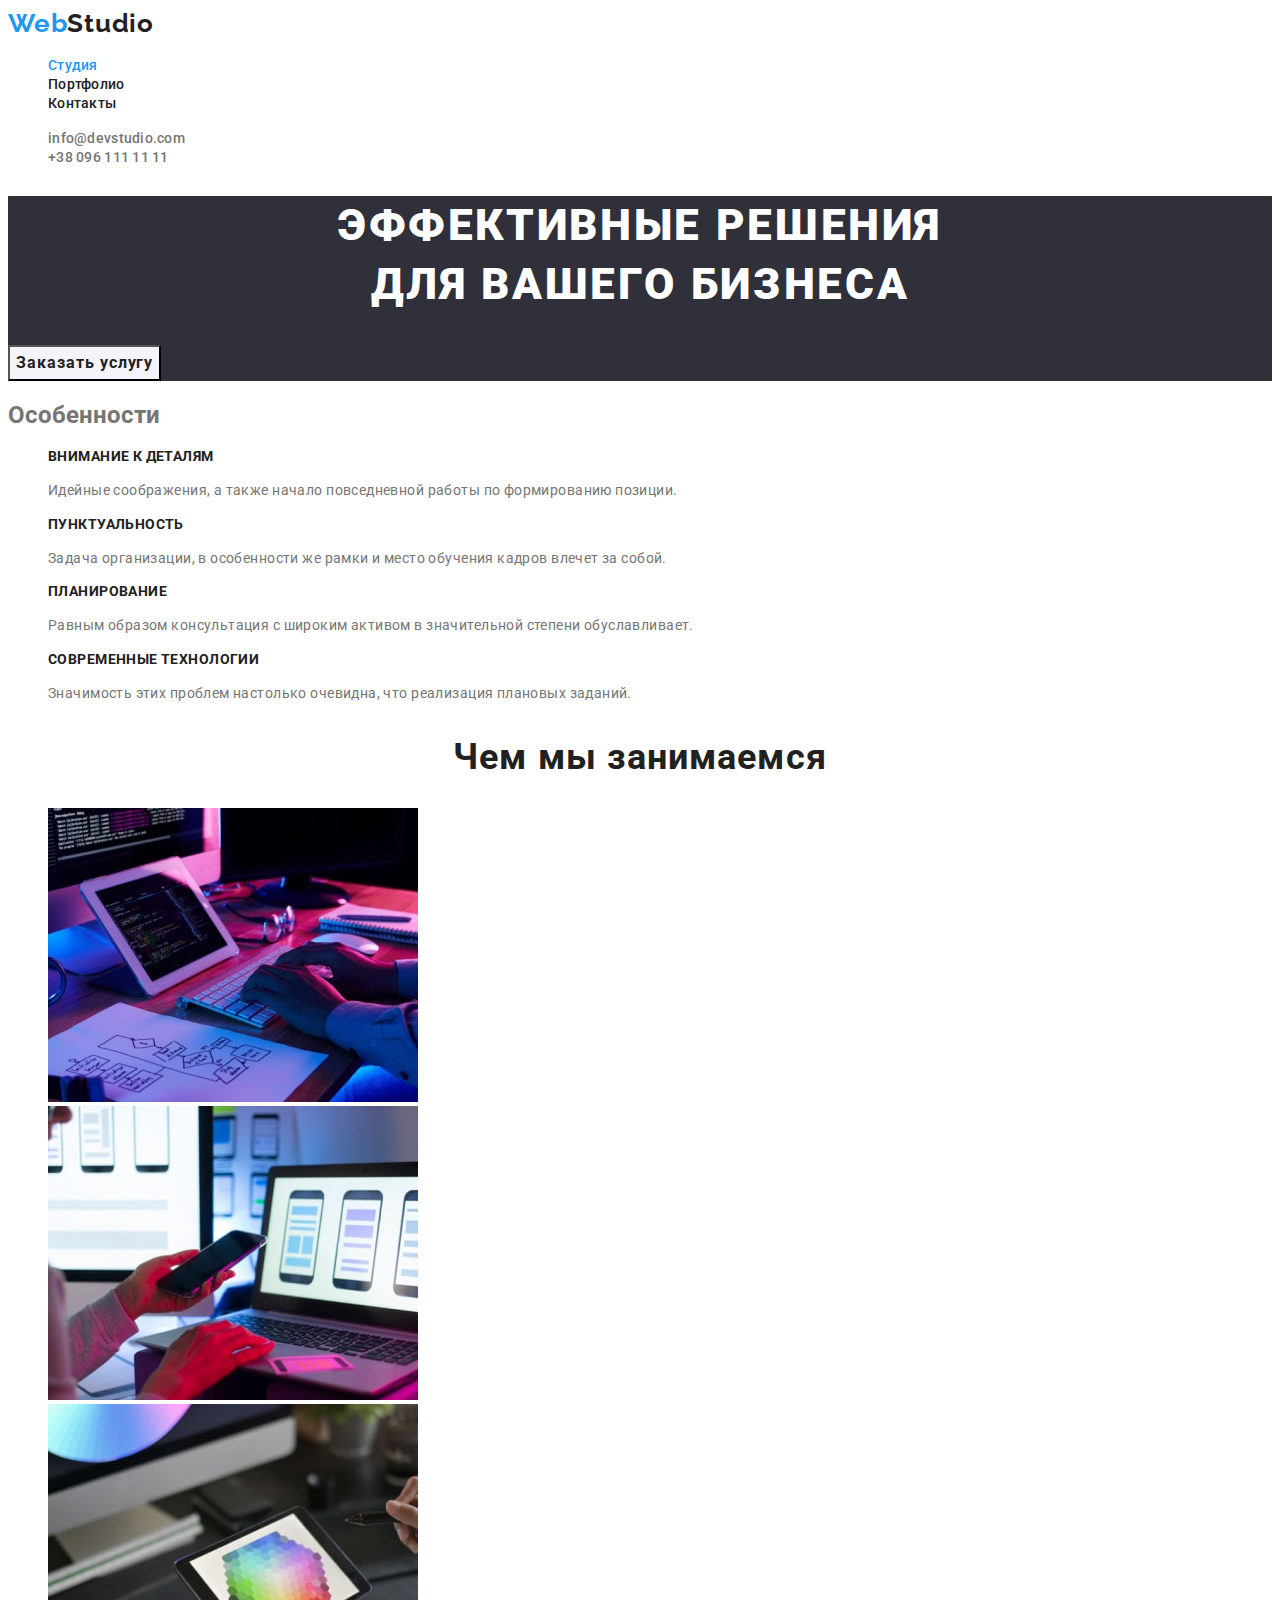
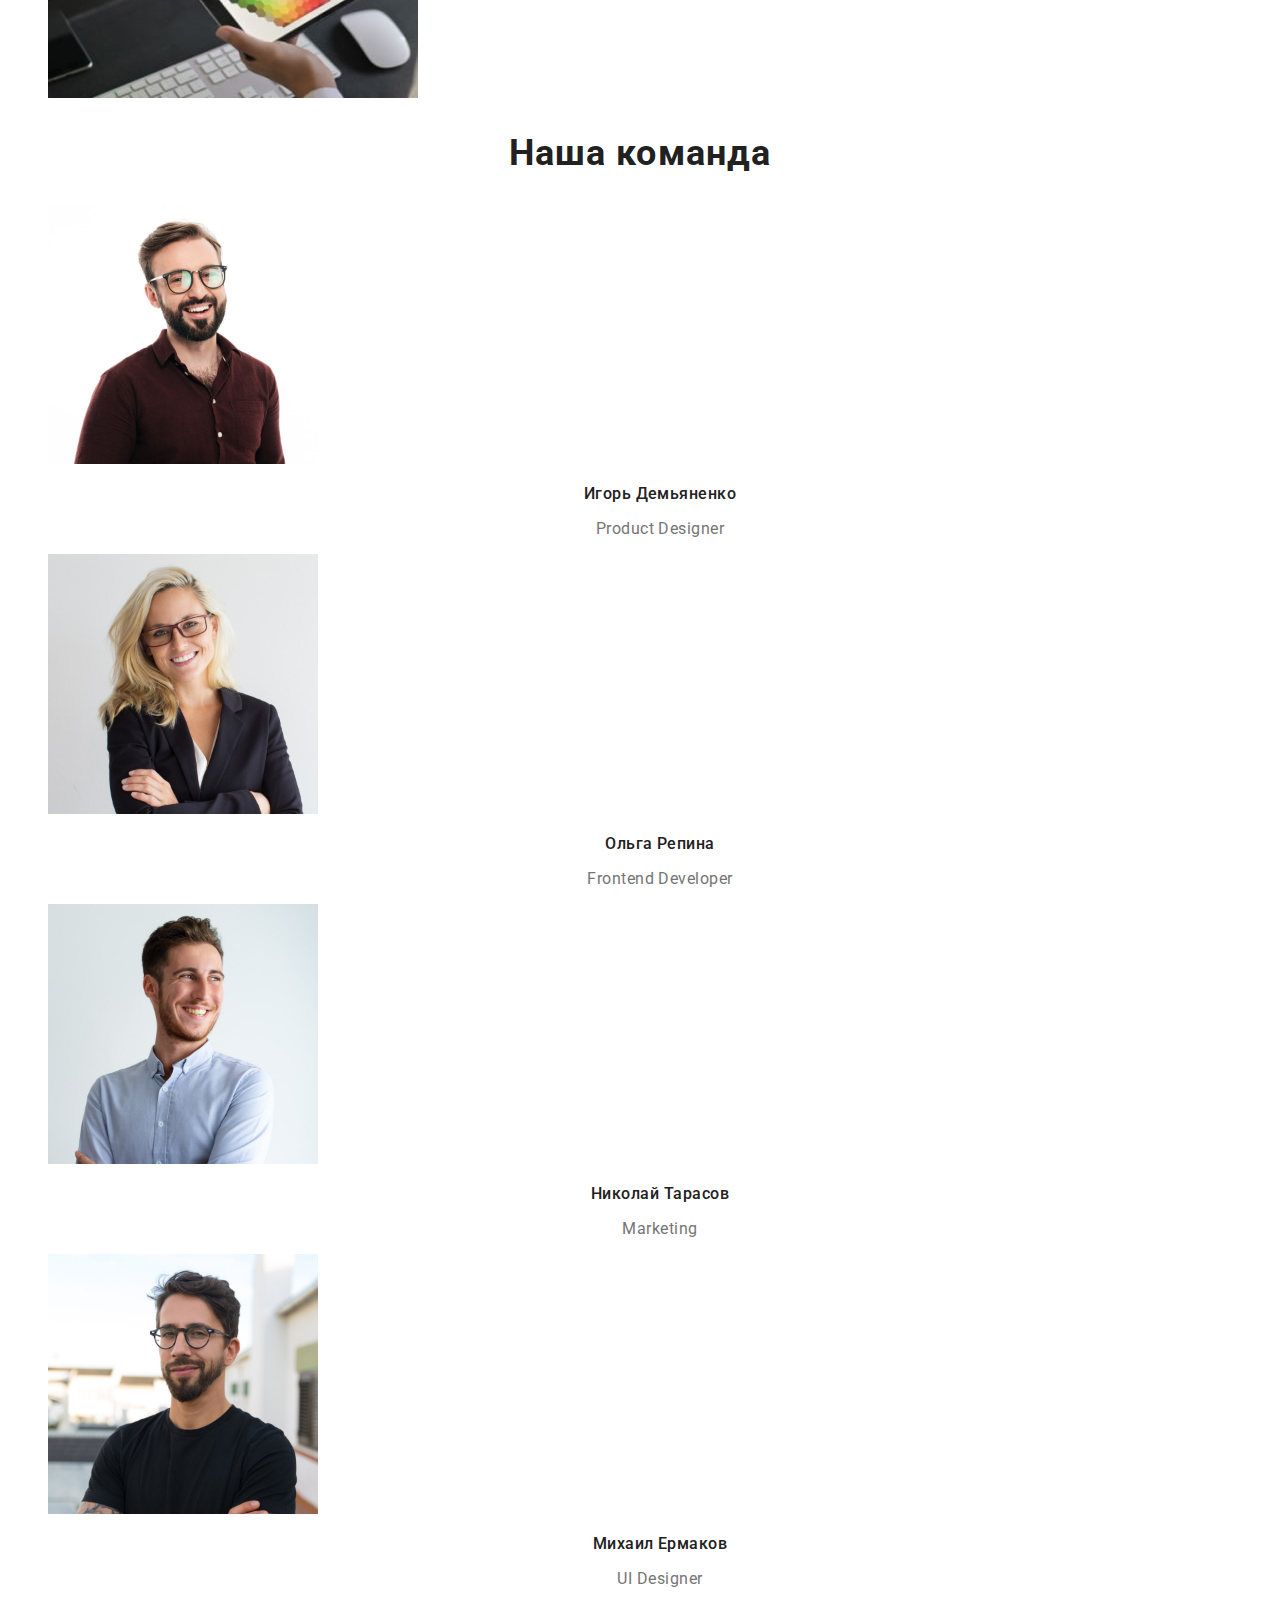
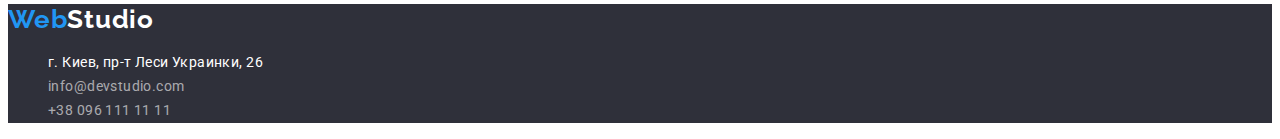
==== index.html @ b103532d "Добавил файлы с ДЗ2" ====
<!DOCTYPE html>
<html lang="ru">
<head>
  <meta charset="UTF-8">
  <meta http-equiv="X-UA-Compatible" content="IE=edge">
  <meta name="viewport" content="width=device-width, initial-scale=1.0">
  <title>Web Studio</title>
  <link rel="preconnect" href="https://fonts.googleapis.com">
  <link rel="preconnect" href="https://fonts.gstatic.com" crossorigin>
  <link href="https://fonts.googleapis.com/css2?family=Raleway:wght@700&family=Roboto:wght@400;500;700;900&display=swap" 
  rel="stylesheet">
  <link rel="stylesheet" href="./css/styles.css">
</head>
<body>
  <!-- Шапка профиля -->
  <header class="header"> 
    <nav class="header-nav">
       <a class="logo" href="/" lang="en"> <span class="logo-first">Web</span>Studio</a>
       <ul class="header-list list">
         <li class="header-item"><a href="./index.html" class="header-link curent">Студия</a></li>
         <li class="header-item"><a href="./portfolio.html" class="header-link">Портфолио</a></li>
         <li class="header-item"><a href="" class="header-link">Контакты</a></li>
       </ul>
     </nav>
     <ul class="header-contacts list">
         <li class="header-tel"><a href="mailto:info@devstudio.com" class="contact-link">info@devstudio.com</a></li>
         <li class="header-mail"><a href="tel:+380961111111" class="contact-link">+38 096 111 11 11</a></li>
     </ul>
   </header>
  <main>
    <!-- Герой -->
    <section class="hero">
      <h1 class="hero-title">Эффективные решения <br> для вашего бизнеса </h1>
      <button type="button" class="hero-btn">Заказать услугу</button>
    </section>
  <!-- Особенности -->
  <section class="hang">
    <h2 class="hang-title">Особенности</h2>
    <ul class="hang-list list">
      <li class="hang-item">
        <h3 class="hang-subtitle">Внимание к деталям</h3>
        <p class="hang-text">Идейные соображения, а также начало повседневной работы по формированию позиции.
        </p>
      </li>
      <li class="hang-item">
        <h3 class="hang-subtitle">Пунктуальность</h3>
        <p class="hang-text">
          Задача организации, в особенности же рамки и место обучения кадров влечет за собой.
        </p>
      </li>
      <li class="hang-item">
        <h3 class="hang-subtitle">Планирование</h3>
        <p class="hang-text">Равным образом консультация с широким активом в значительной степени обуславливает.

        </p>
      </li>
      <li class="hang-item">
        <h3 class="hang-subtitle">Современные технологии</h3>
        <p class="hang-text">Значимость этих проблем настолько очевидна, что реализация плановых заданий.
        </p>
      </li>
    </ul>

  </section>
  <!-- Чем мы занимаемся -->
  <section class="about">
    <h2 class="about-title">Чем мы занимаемся</h2>
    <ul class="about-list list">
      <li class="about-item"><img src="./imges/img01.jpg" alt="Создание сайтов" width="370" height="294" ></li>
      <li class="about-item"><img src="./imges/img02.jpg" alt="Адаптация под мобильные устройства" width="370" height="294"></li>
      <li class="about-item"><img src="./imges/img03.jpg" alt="Выбор цветовой гаммы" width="370" height="294"></li>
    </ul>
  </section>
  <!-- Наша команда -->
  <section class="team">
    <h2 class="team-title">Наша команда</h2>
    <ul class="team-list list">
      <li class="team-item">
        <img src="./imges/img04.jpg" alt="фото Игорь Демьяненко" width="270" height="260">
        <h3 class="team-after-title">Игорь Демьяненко</h3>
        <p lang="en" class="team-text">Product Designer</p>
      </li>
      <li class="team-item">
        <img src="./imges/img05.jpg" alt="фото Ольга Репина" width="270" height="260">
        <h3 class="team-after-title">Ольга Репина</h3>
        <p lang="en" class="team-text">Frontend Developer</p>
      </li>
      <li class="team-item">
        <img src="./imges/img06.jpg" alt="фото Николай Тарасов" width="270" height="260">
        <h3 class="team-after-title">Николай Тарасов</h3>
        <p lang="en" class="team-text">Marketing</p>
      </li>
       <li class="team-item">
        <img src="./imges/img07.jpg" alt="фото Михаил Ермаков" width="270" height="260">
        <h3 class="team-after-title">Михаил Ермаков</h3>
        <p lang="en" class="team-text">UI Designer</p>
      </li>
    </ul>
  </section>
  </main>
  <!-- Подвал -->
  <footer class="footer">
    <a class="logo-footer" href="/" lang="en"><span class="logo-first">Web</span>Studio</a>
    <address class="footer-adress">
        <ul class="footer-list list">
            <li class="footer-item"><a href="https://goo.gl/maps/b5EeNN71cbGi42LY8" target="_blank" rel ="noopener noreferrer" class="footer-link-map">г. Киев, пр-т Леси Украинки, 26</a></li>
            <li class="footer-item"><a href="mailto:info@devstudio.com" class="footer-link">info@devstudio.com</a></li>
            <li class="footer-item"><a href="tel:+380961111111" class="footer-link">+38 096 111 11 11</a></li>
        </ul>
    </address>
  </footer>
</body>
</html>
---- css/styles.css ----
/* Color */
:root {
    --primare-text-color: #757575;
    --title-text-color: #212121;
    --accent-color: #2196F3;
    --primary-white-color: #FFFFFF;
    --background-second: #2F303A;
    }
    
body{
    font-family: Roboto, sans-serif;
    background-color: white;
    color: var(--primare-text-color);
}
/* без точек */
.list {
    list-style: none;
}
/* без подчеркиваний */
a {
    text-decoration: none;
}

/* Интерактивные елементы лого */
.logo,
.logo-footer {
    color: var(--title-text-color);
    font-family: 'Raleway';
    font-weight: 700;
    font-size: 26px;
    line-height: 1.2;
    letter-spacing: 0.03em;
}

.logo-footer {
    color: var(--primary-white-color);
}

.logo-first {
    color: var(--accent-color);
}

/* Интерактивные елементы ссылки */

.header-link:hover,
.header-link:focus,
.contact-link:hover,
.contact-link:focus {
    color: var(--accent-color);
}

.header-link {
    color: var(--title-text-color);
}

.contact-link {
    color: var(--primare-text-color);
}

.header-link,
.contact-link {
    font-weight: 500;
    font-size: 14px;
    line-height: 1.14;
    letter-spacing: 0.02em;
}

.header-list .header-link.curent {
    color: var(--accent-color); 
}


/* Интерактивные елементы кнопки*/
.hero-btn,
.portfolio-btn {
    color: var(--title-text-color);
    background-color: #F5F4FA;
    cursor: pointer;
}
 
.hero-btn:hover,
.hero-btn:focus,
.portfolio-btn:hover,
.portfolio-btn:focus {
    color: var(--primary-white-color);
    background-color: #2196F3;
}

.hero-btn {
    font-weight: 700;
    font-size: 16px;
    line-height: 1.88;
    display: flex;
    text-align: center;
    letter-spacing: 0.06em;
    font-family: inherit;
}

.portfolio-btn {
    font-weight: 500;
    font-size: 16px;
    line-height: 1.62;
    text-align: center;
    letter-spacing: 0.03em;
    font-family: inherit; 
}

/* интерактивные элементы футер */
.footer-link-map {
    color: var(--primary-white-color);
}
.footer-link {
    color: rgba(255, 255, 255, 0.6);
}

.footer-link-map:hover,
.footer-link-map:focus,
.footer-link:hover,
.footer-link:focus {
    color: var(--accent-color);
}
.footer-link-map,
.footer-link {
font-size: 14px;
line-height: 1.71;
letter-spacing: 0.03em;
}

/* Герой */
.hero-title {
    color: var(--primary-white-color);
    font-weight: 900;
    font-size: 44px;
    line-height: 1.36;
    text-align: center;
    letter-spacing: 0.06em;
    text-transform: uppercase;
}

.hero {
    background-color: #2F303A;
}

/* Особенности */
.hang-subtitle {
    color: var(--title-text-color);
    font-weight: 700;
    font-size: 14px;
    line-height: 1.14;
    letter-spacing: 0.03em;
    text-transform: uppercase;
}

.hang-text {
    font-size: 14px;
    line-height: 1.71;
    letter-spacing: 0.03em;
}

/* Чем мы занимаемся - Наша команда*/
.about-title,
.team-title {
    color: var(--title-text-color);
    font-weight: 700;
    font-size: 36px;
    line-height: 1.17;
    text-align: center;
    letter-spacing: 0.03em;
}

.team-after-title {
    color: var(--title-text-color);
    font-weight: 500;
    font-size: 16px;
    line-height: 1.19;
    text-align: center;
    letter-spacing: 0.03em;
}

.team-text {
    font-size: 16px;
    line-height: 1.19;
    text-align: center;
    letter-spacing: 0.03em;
}

/* Footer */
.footer {
    background-color: var(--background-second);
}
.footer-adress {
    font-style: normal;
}

/* Портфолио */
/* Наши проекты */
.projects-title {
    color: var(--title-text-color);
    font-weight: 700;
    font-size: 18px;
    line-height: 2;
    letter-spacing: 0.06em;
}

.projects-text {
    color: var(--primare-text-color);
    font-size: 16px;
    line-height: 1.88;
    letter-spacing: 0.03em;
}
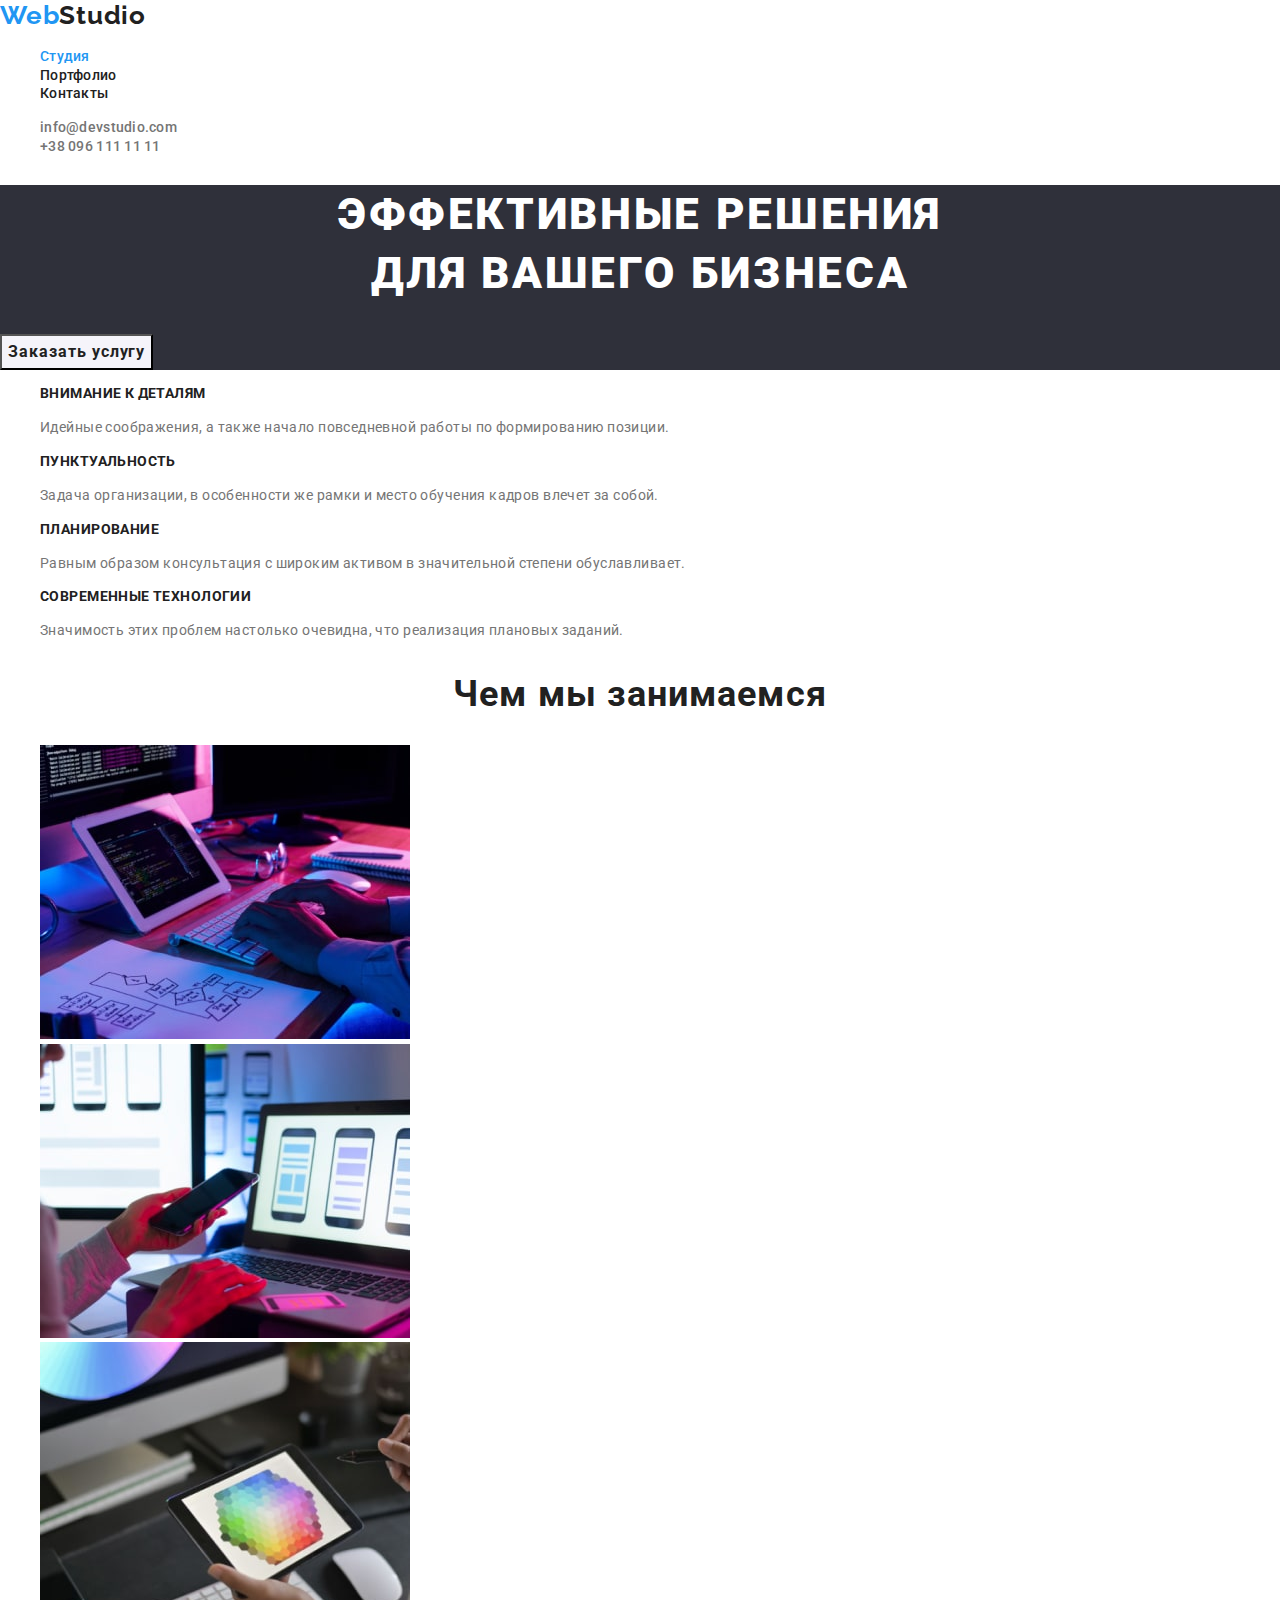
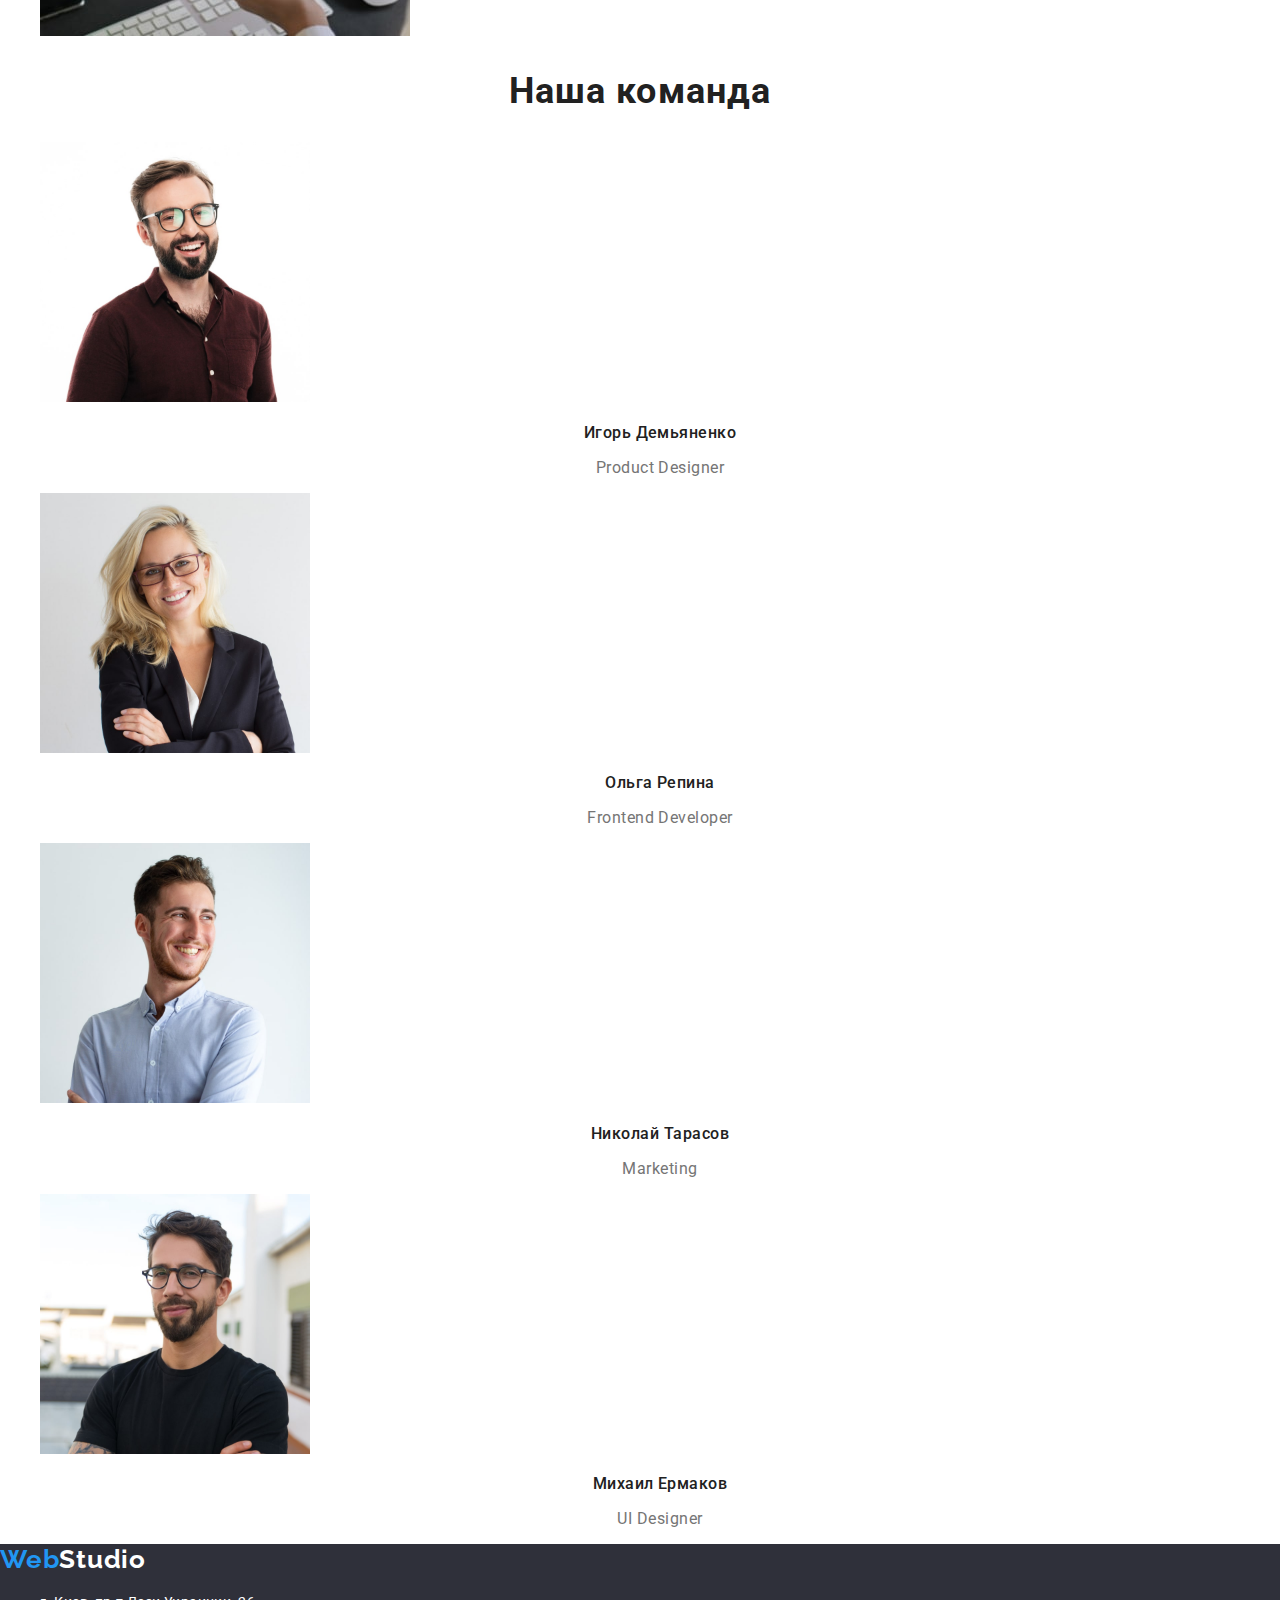
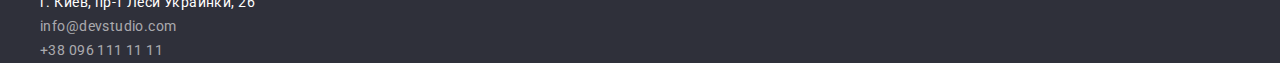
==== commit 5718b3a8: "добавил дивы" ====
--- a/index.html
+++ b/index.html
@@ -9,105 +9,119 @@
   <link rel="preconnect" href="https://fonts.gstatic.com" crossorigin>
   <link href="https://fonts.googleapis.com/css2?family=Raleway:wght@700&family=Roboto:wght@400;500;700;900&display=swap" 
   rel="stylesheet">
+  <link rel="stylesheet" href="https://cdnjs.cloudflare.com/ajax/libs/modern-normalize/1.1.0/modern-normalize.min.css">
   <link rel="stylesheet" href="./css/styles.css">
 </head>
 <body>
   <!-- Шапка профиля -->
   <header class="header"> 
+   <div class="container">
     <nav class="header-nav">
-       <a class="logo" href="/" lang="en"> <span class="logo-first">Web</span>Studio</a>
-       <ul class="header-list list">
-         <li class="header-item"><a href="./index.html" class="header-link curent">Студия</a></li>
-         <li class="header-item"><a href="./portfolio.html" class="header-link">Портфолио</a></li>
-         <li class="header-item"><a href="" class="header-link">Контакты</a></li>
-       </ul>
-     </nav>
-     <ul class="header-contacts list">
-         <li class="header-tel"><a href="mailto:info@devstudio.com" class="contact-link">info@devstudio.com</a></li>
-         <li class="header-mail"><a href="tel:+380961111111" class="contact-link">+38 096 111 11 11</a></li>
-     </ul>
+      <a class="logo" href="/" lang="en"> <span class="logo-first">Web</span>Studio</a>
+      <ul class="header-list list">
+        <li class="header-item"><a href="./index.html" class="header-link curent">Студия</a></li>
+        <li class="header-item"><a href="./portfolio.html" class="header-link">Портфолио</a></li>
+        <li class="header-item"><a href="" class="header-link">Контакты</a></li>
+      </ul>
+    </nav>
+    <ul class="header-contacts list">
+        <li class="header-tel"><a href="mailto:info@devstudio.com" class="contact-link">info@devstudio.com</a></li>
+        <li class="header-mail"><a href="tel:+380961111111" class="contact-link">+38 096 111 11 11</a></li>
+    </ul>
+   </div>
    </header>
   <main>
     <!-- Герой -->
     <section class="hero">
-      <h1 class="hero-title">Эффективные решения <br> для вашего бизнеса </h1>
-      <button type="button" class="hero-btn">Заказать услугу</button>
+      <div class="container hero">
+        <h1 class="hero-title">Эффективные решения <br> для вашего бизнеса </h1>
+        <button type="button" class="hero-btn">Заказать услугу</button>
+      </div>
     </section>
   <!-- Особенности -->
   <section class="hang">
-    <h2 class="hang-title">Особенности</h2>
-    <ul class="hang-list list">
-      <li class="hang-item">
-        <h3 class="hang-subtitle">Внимание к деталям</h3>
-        <p class="hang-text">Идейные соображения, а также начало повседневной работы по формированию позиции.
-        </p>
-      </li>
-      <li class="hang-item">
-        <h3 class="hang-subtitle">Пунктуальность</h3>
-        <p class="hang-text">
-          Задача организации, в особенности же рамки и место обучения кадров влечет за собой.
-        </p>
-      </li>
-      <li class="hang-item">
-        <h3 class="hang-subtitle">Планирование</h3>
-        <p class="hang-text">Равным образом консультация с широким активом в значительной степени обуславливает.
-
-        </p>
-      </li>
-      <li class="hang-item">
-        <h3 class="hang-subtitle">Современные технологии</h3>
-        <p class="hang-text">Значимость этих проблем настолько очевидна, что реализация плановых заданий.
-        </p>
-      </li>
-    </ul>
-
+    <div class="container">
+      <h2 class="hang-title" hidden>Особенности</h2>
+      <ul class="hang-list list">
+        <li class="hang-item">
+          <h3 class="hang-subtitle">Внимание к деталям</h3>
+          <p class="hang-text">
+            Идейные соображения, а также начало повседневной работы по формированию позиции.
+          </p>
+        </li>
+        <li class="hang-item">
+          <h3 class="hang-subtitle">Пунктуальность</h3>
+          <p class="hang-text">
+            Задача организации, в особенности же рамки и место обучения кадров влечет за собой.
+          </p>
+        </li>
+        <li class="hang-item">
+          <h3 class="hang-subtitle">Планирование</h3>
+          <p class="hang-text">
+            Равным образом консультация с широким активом в значительной степени обуславливает.
+          </p>
+        </li>
+        <li class="hang-item">
+          <h3 class="hang-subtitle">Современные технологии</h3>
+          <p class="hang-text">
+            Значимость этих проблем настолько очевидна, что реализация плановых заданий.
+          </p>
+        </li>
+      </ul>
+    </div>
   </section>
   <!-- Чем мы занимаемся -->
   <section class="about">
-    <h2 class="about-title">Чем мы занимаемся</h2>
-    <ul class="about-list list">
-      <li class="about-item"><img src="./imges/img01.jpg" alt="Создание сайтов" width="370" height="294" ></li>
-      <li class="about-item"><img src="./imges/img02.jpg" alt="Адаптация под мобильные устройства" width="370" height="294"></li>
-      <li class="about-item"><img src="./imges/img03.jpg" alt="Выбор цветовой гаммы" width="370" height="294"></li>
-    </ul>
+    <div class="container">
+      <h2 class="about-title">Чем мы занимаемся</h2>
+      <ul class="about-list list">
+        <li class="about-item"><img src="./imges/img01.jpg" alt="Создание сайтов" width="370" height="294" ></li>
+        <li class="about-item"><img src="./imges/img02.jpg" alt="Адаптация под мобильные устройства" width="370" height="294"></li>
+        <li class="about-item"><img src="./imges/img03.jpg" alt="Выбор цветовой гаммы" width="370" height="294"></li>
+      </ul>
+    </div>
   </section>
   <!-- Наша команда -->
   <section class="team">
-    <h2 class="team-title">Наша команда</h2>
-    <ul class="team-list list">
-      <li class="team-item">
-        <img src="./imges/img04.jpg" alt="фото Игорь Демьяненко" width="270" height="260">
-        <h3 class="team-after-title">Игорь Демьяненко</h3>
-        <p lang="en" class="team-text">Product Designer</p>
-      </li>
-      <li class="team-item">
-        <img src="./imges/img05.jpg" alt="фото Ольга Репина" width="270" height="260">
-        <h3 class="team-after-title">Ольга Репина</h3>
-        <p lang="en" class="team-text">Frontend Developer</p>
-      </li>
-      <li class="team-item">
-        <img src="./imges/img06.jpg" alt="фото Николай Тарасов" width="270" height="260">
-        <h3 class="team-after-title">Николай Тарасов</h3>
-        <p lang="en" class="team-text">Marketing</p>
-      </li>
-       <li class="team-item">
-        <img src="./imges/img07.jpg" alt="фото Михаил Ермаков" width="270" height="260">
-        <h3 class="team-after-title">Михаил Ермаков</h3>
-        <p lang="en" class="team-text">UI Designer</p>
-      </li>
-    </ul>
+    <div class="container">
+      <h2 class="team-title">Наша команда</h2>
+      <ul class="team-list list">
+        <li class="team-item">
+          <img src="./imges/img04.jpg" alt="фото Игорь Демьяненко" width="270" height="260">
+          <h3 class="team-after-title">Игорь Демьяненко</h3>
+          <p lang="en" class="team-text">Product Designer</p>
+        </li>
+        <li class="team-item">
+          <img src="./imges/img05.jpg" alt="фото Ольга Репина" width="270" height="260">
+          <h3 class="team-after-title">Ольга Репина</h3>
+          <p lang="en" class="team-text">Frontend Developer</p>
+        </li>
+        <li class="team-item">
+          <img src="./imges/img06.jpg" alt="фото Николай Тарасов" width="270" height="260">
+          <h3 class="team-after-title">Николай Тарасов</h3>
+          <p lang="en" class="team-text">Marketing</p>
+        </li>
+         <li class="team-item">
+          <img src="./imges/img07.jpg" alt="фото Михаил Ермаков" width="270" height="260">
+          <h3 class="team-after-title">Михаил Ермаков</h3>
+          <p lang="en" class="team-text">UI Designer</p>
+        </li>
+      </ul>
+    </div>
   </section>
   </main>
   <!-- Подвал -->
   <footer class="footer">
-    <a class="logo-footer" href="/" lang="en"><span class="logo-first">Web</span>Studio</a>
-    <address class="footer-adress">
-        <ul class="footer-list list">
-            <li class="footer-item"><a href="https://goo.gl/maps/b5EeNN71cbGi42LY8" target="_blank" rel ="noopener noreferrer" class="footer-link-map">г. Киев, пр-т Леси Украинки, 26</a></li>
-            <li class="footer-item"><a href="mailto:info@devstudio.com" class="footer-link">info@devstudio.com</a></li>
-            <li class="footer-item"><a href="tel:+380961111111" class="footer-link">+38 096 111 11 11</a></li>
-        </ul>
-    </address>
+    <div class="container">
+      <a class="logo-footer" href="/" lang="en"><span class="logo-first">Web</span>Studio</a>
+      <address class="footer-adress">
+          <ul class="footer-list list">
+              <li class="footer-item"><a href="https://goo.gl/maps/b5EeNN71cbGi42LY8" target="_blank" rel ="noopener noreferrer" class="footer-link-map">г. Киев, пр-т Леси Украинки, 26</a></li>
+              <li class="footer-item"><a href="mailto:info@devstudio.com" class="footer-link">info@devstudio.com</a></li>
+              <li class="footer-item"><a href="tel:+380961111111" class="footer-link">+38 096 111 11 11</a></li>
+          </ul>
+      </address>
+    </div>
   </footer>
 </body>
 </html>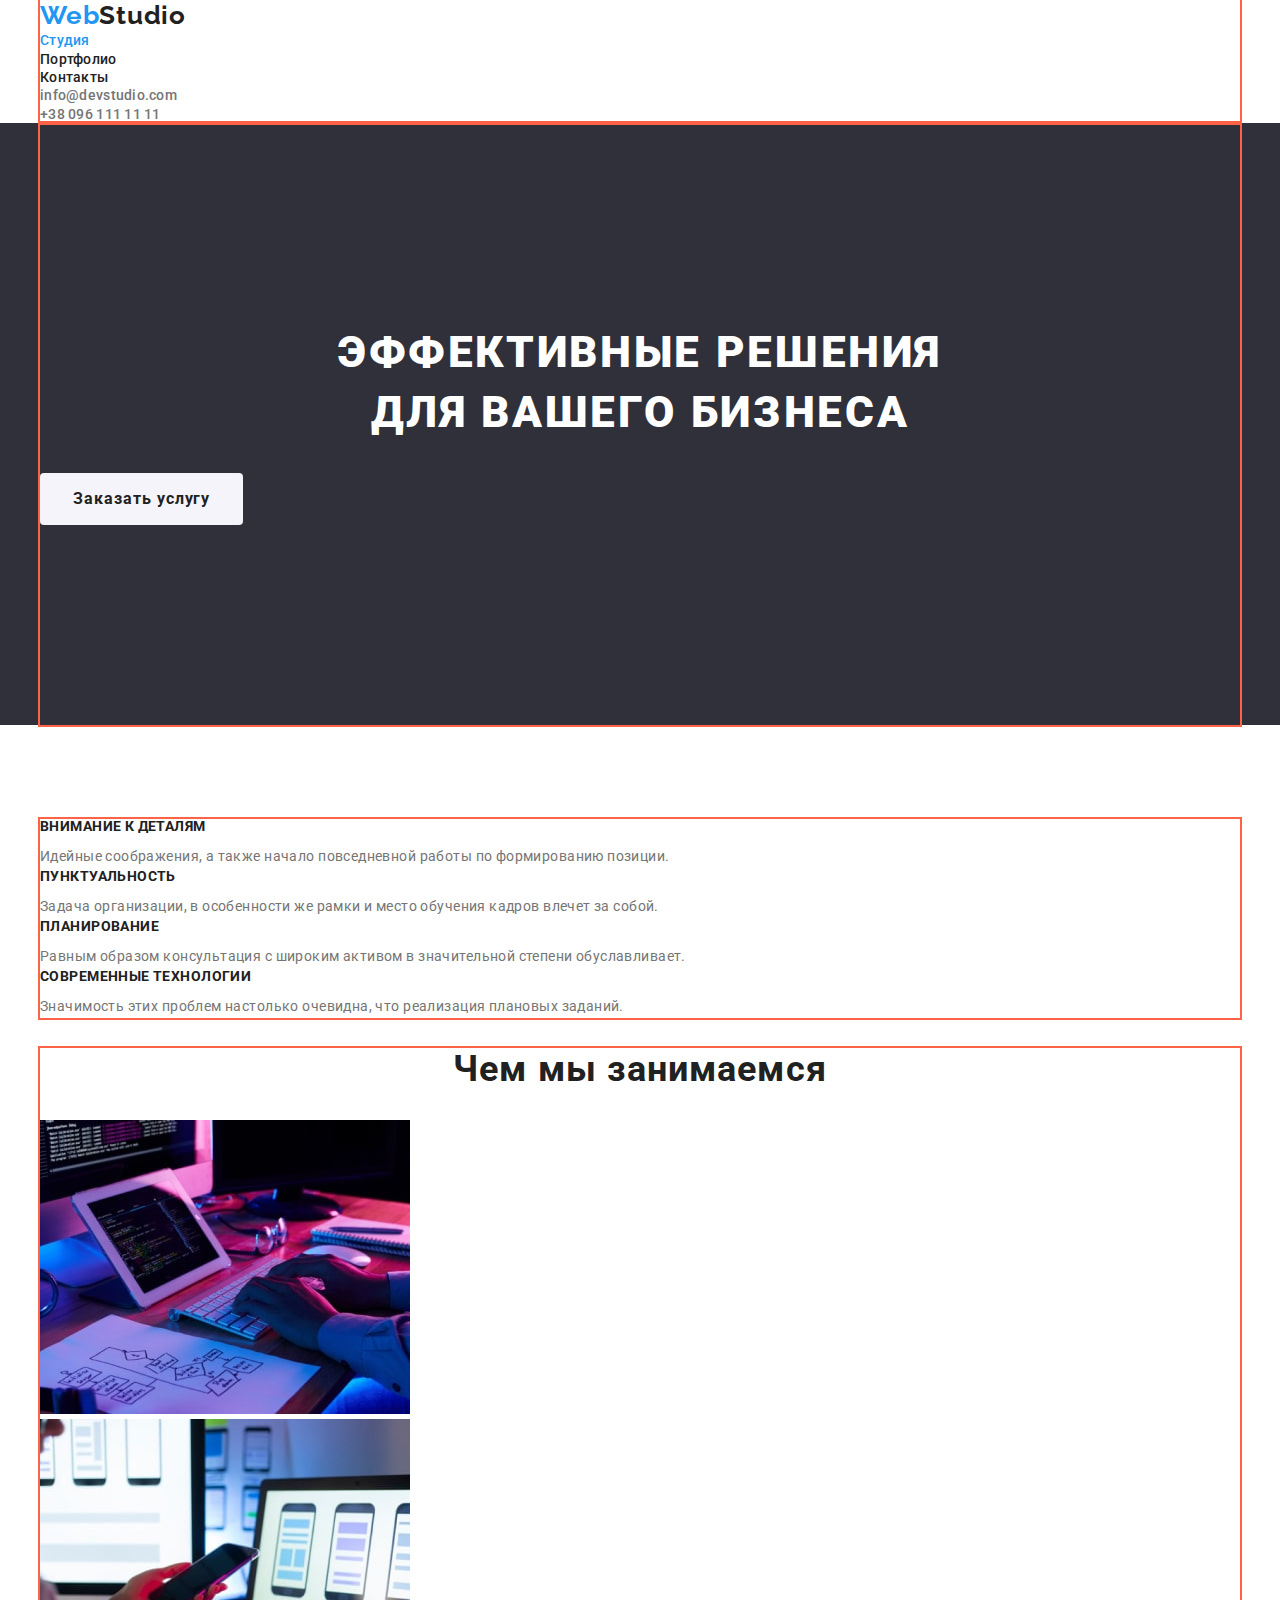
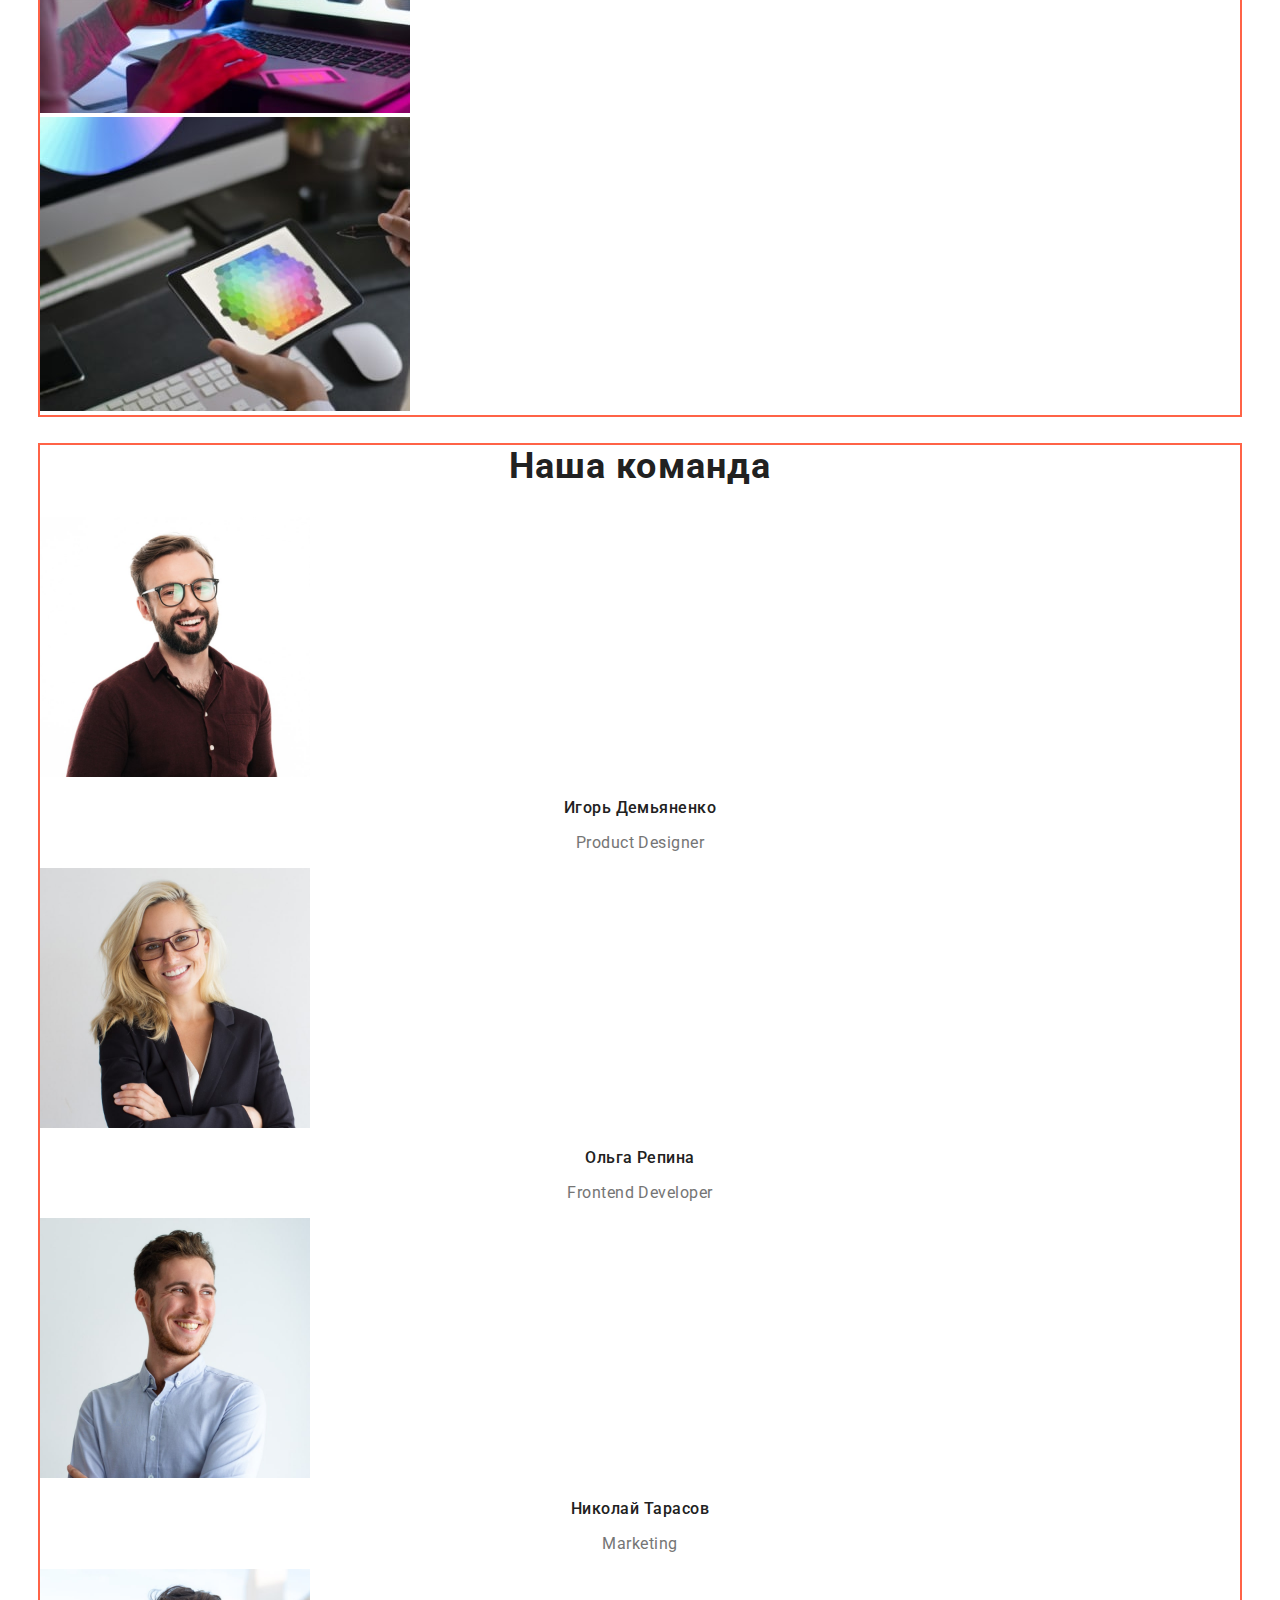
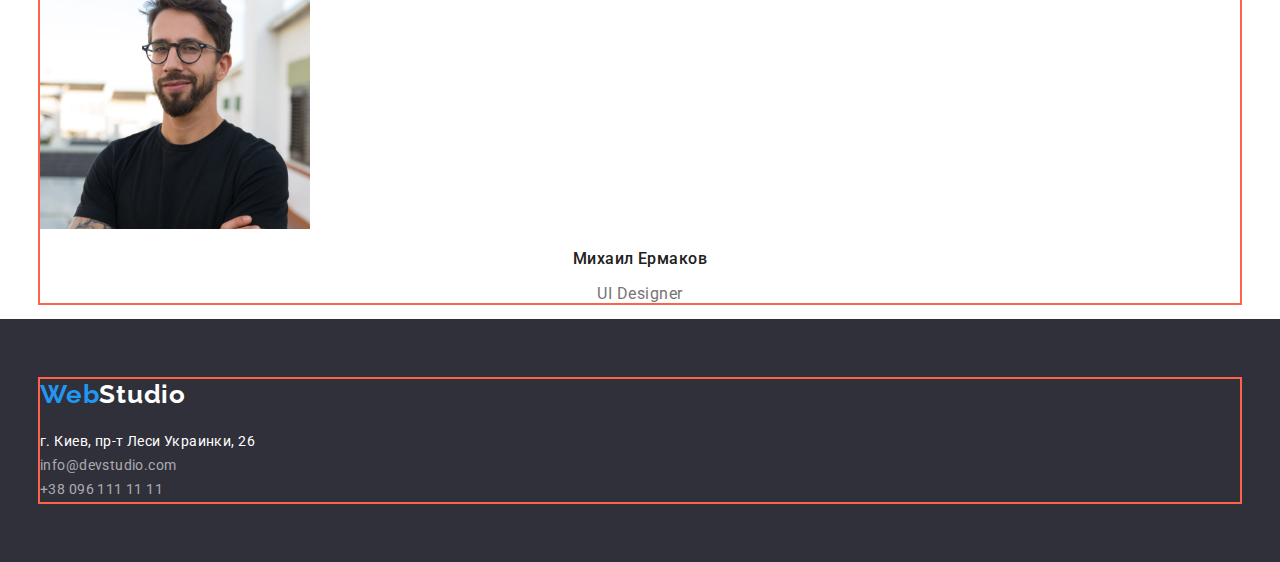
==== commit e96be977: "добавил классы" ====
--- a/index.html
+++ b/index.html
@@ -15,7 +15,7 @@
 <body>
   <!-- Шапка профиля -->
   <header class="header"> 
-   <div class="container">
+   <div class="container main-nav">
     <nav class="header-nav">
       <a class="logo" href="/" lang="en"> <span class="logo-first">Web</span>Studio</a>
       <ul class="header-list list">
@@ -25,8 +25,8 @@
       </ul>
     </nav>
     <ul class="header-contacts list">
-        <li class="header-tel"><a href="mailto:info@devstudio.com" class="contact-link">info@devstudio.com</a></li>
-        <li class="header-mail"><a href="tel:+380961111111" class="contact-link">+38 096 111 11 11</a></li>
+        <li class="header-contacts-item"><a href="mailto:info@devstudio.com" class="contact-link">info@devstudio.com</a></li>
+        <li class="header-contacts-item"><a href="tel:+380961111111" class="contact-link">+38 096 111 11 11</a></li>
     </ul>
    </div>
    </header>
--- a/css/styles.css
+++ b/css/styles.css
@@ -14,7 +14,10 @@
 }
 /* без точек */
 .list {
+    padding: 0;
+    margin: 0;
     list-style: none;
+
 }
 /* без подчеркиваний */
 a {
@@ -76,6 +79,10 @@
     color: var(--title-text-color);
     background-color: #F5F4FA;
     cursor: pointer;
+    border-radius: 4px;
+    display: inline-block;
+    text-align: center;
+    border: 1px solid transparent;
 }
  
 .hero-btn:hover,
@@ -91,18 +98,118 @@
     font-size: 16px;
     line-height: 1.88;
     display: flex;
-    text-align: center;
     letter-spacing: 0.06em;
     font-family: inherit;
+    padding: 10px 32px;
+    
 }
 
 .portfolio-btn {
     font-weight: 500;
     font-size: 16px;
     line-height: 1.62;
-    text-align: center;
     letter-spacing: 0.03em;
     font-family: inherit; 
+    padding: 6px 22px;
+    min-width: 73px;
+}
+
+
+/*Шапка профиля */
+
+.header {
+    
+}
+
+.container {
+    margin-left: auto;
+    margin-right: auto;
+    width: 1200px;
+    outline: 2px solid tomato;
+    
+}
+
+.container.hero {
+    padding-bottom: 200px;
+}
+
+/* Герой */
+.hero-title {
+    margin-top: 0;
+    margin-bottom: 30px;
+    padding-top: 200px;
+    color: var(--primary-white-color);
+    font-weight: 900;
+    font-size: 44px;
+    line-height: 1.36;
+    text-align: center;
+    letter-spacing: 0.06em;
+    text-transform: uppercase;
+    
+}
+
+.hero {
+    background-color: #2F303A;
+    margin-top: 0;
+    margin-bottom: 94px;
+}
+
+/* Особенности */
+.hang-subtitle {
+    margin-top: 0;
+    margin-bottom: 10px;
+    color: var(--title-text-color);
+    font-weight: 700;
+    font-size: 14px;
+    line-height: 1.14;
+    letter-spacing: 0.03em;
+    text-transform: uppercase;
+}
+
+.hang-text {
+    margin-top: 0;
+    margin-bottom: 0;
+    font-size: 14px;
+    line-height: 1.71;
+    letter-spacing: 0.03em;
+}
+
+/* Чем мы занимаемся - Наша команда*/
+.about-title,
+.team-title {
+    color: var(--title-text-color);
+    font-weight: 700;
+    font-size: 36px;
+    line-height: 1.17;
+    text-align: center;
+    letter-spacing: 0.03em;
+}
+
+.team-after-title {
+    color: var(--title-text-color);
+    font-weight: 500;
+    font-size: 16px;
+    line-height: 1.19;
+    text-align: center;
+    letter-spacing: 0.03em;
+}
+
+.team-text {
+    font-size: 16px;
+    line-height: 1.19;
+    text-align: center;
+    letter-spacing: 0.03em;
+}
+
+/* Footer */
+.footer {
+    background-color: var(--background-second);
+    padding-top: 60px;
+    padding-bottom: 60px;
+}
+.footer-adress {
+    font-style: normal;
+    padding-top: 20px;
 }
 
 /* интерактивные элементы футер */
@@ -126,71 +233,6 @@
 letter-spacing: 0.03em;
 }
 
-/* Герой */
-.hero-title {
-    color: var(--primary-white-color);
-    font-weight: 900;
-    font-size: 44px;
-    line-height: 1.36;
-    text-align: center;
-    letter-spacing: 0.06em;
-    text-transform: uppercase;
-}
-
-.hero {
-    background-color: #2F303A;
-}
-
-/* Особенности */
-.hang-subtitle {
-    color: var(--title-text-color);
-    font-weight: 700;
-    font-size: 14px;
-    line-height: 1.14;
-    letter-spacing: 0.03em;
-    text-transform: uppercase;
-}
-
-.hang-text {
-    font-size: 14px;
-    line-height: 1.71;
-    letter-spacing: 0.03em;
-}
-
-/* Чем мы занимаемся - Наша команда*/
-.about-title,
-.team-title {
-    color: var(--title-text-color);
-    font-weight: 700;
-    font-size: 36px;
-    line-height: 1.17;
-    text-align: center;
-    letter-spacing: 0.03em;
-}
-
-.team-after-title {
-    color: var(--title-text-color);
-    font-weight: 500;
-    font-size: 16px;
-    line-height: 1.19;
-    text-align: center;
-    letter-spacing: 0.03em;
-}
-
-.team-text {
-    font-size: 16px;
-    line-height: 1.19;
-    text-align: center;
-    letter-spacing: 0.03em;
-}
-
-/* Footer */
-.footer {
-    background-color: var(--background-second);
-}
-.footer-adress {
-    font-style: normal;
-}
 
 /* Портфолио */
 /* Наши проекты */
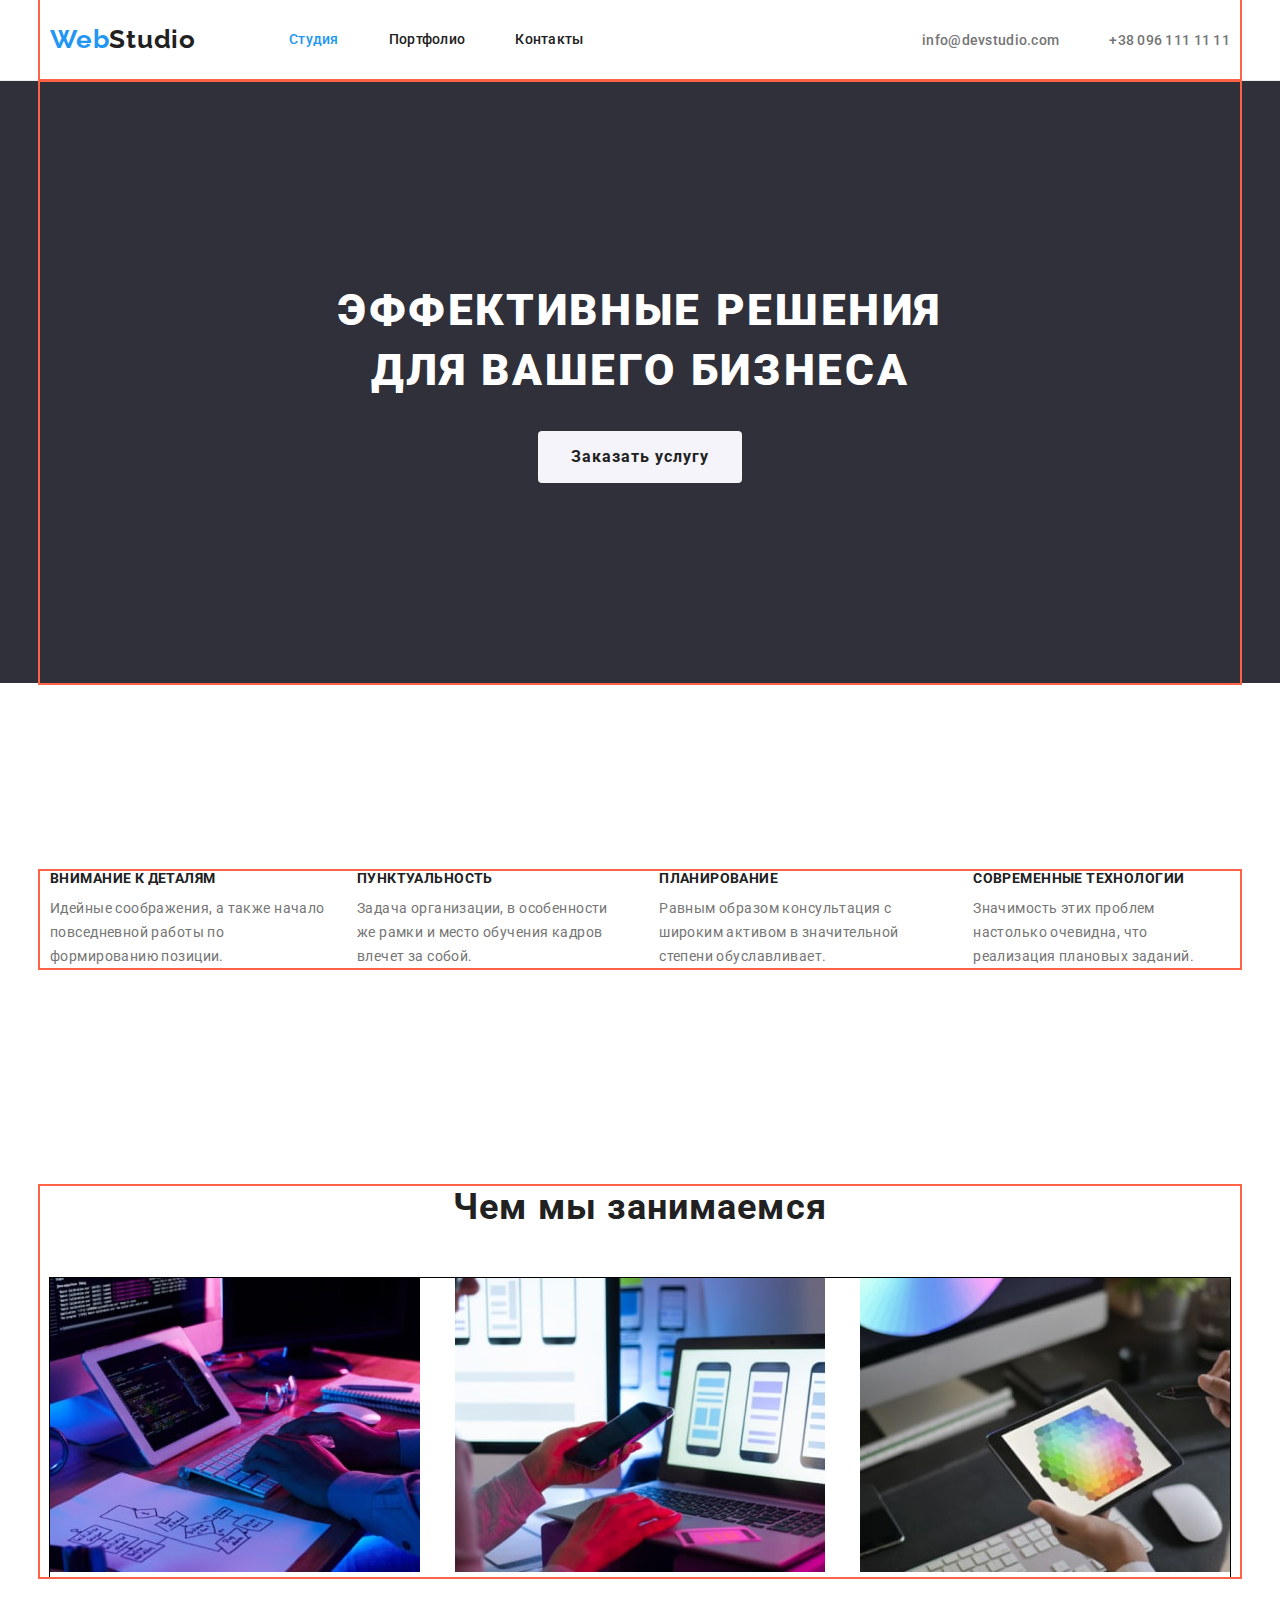
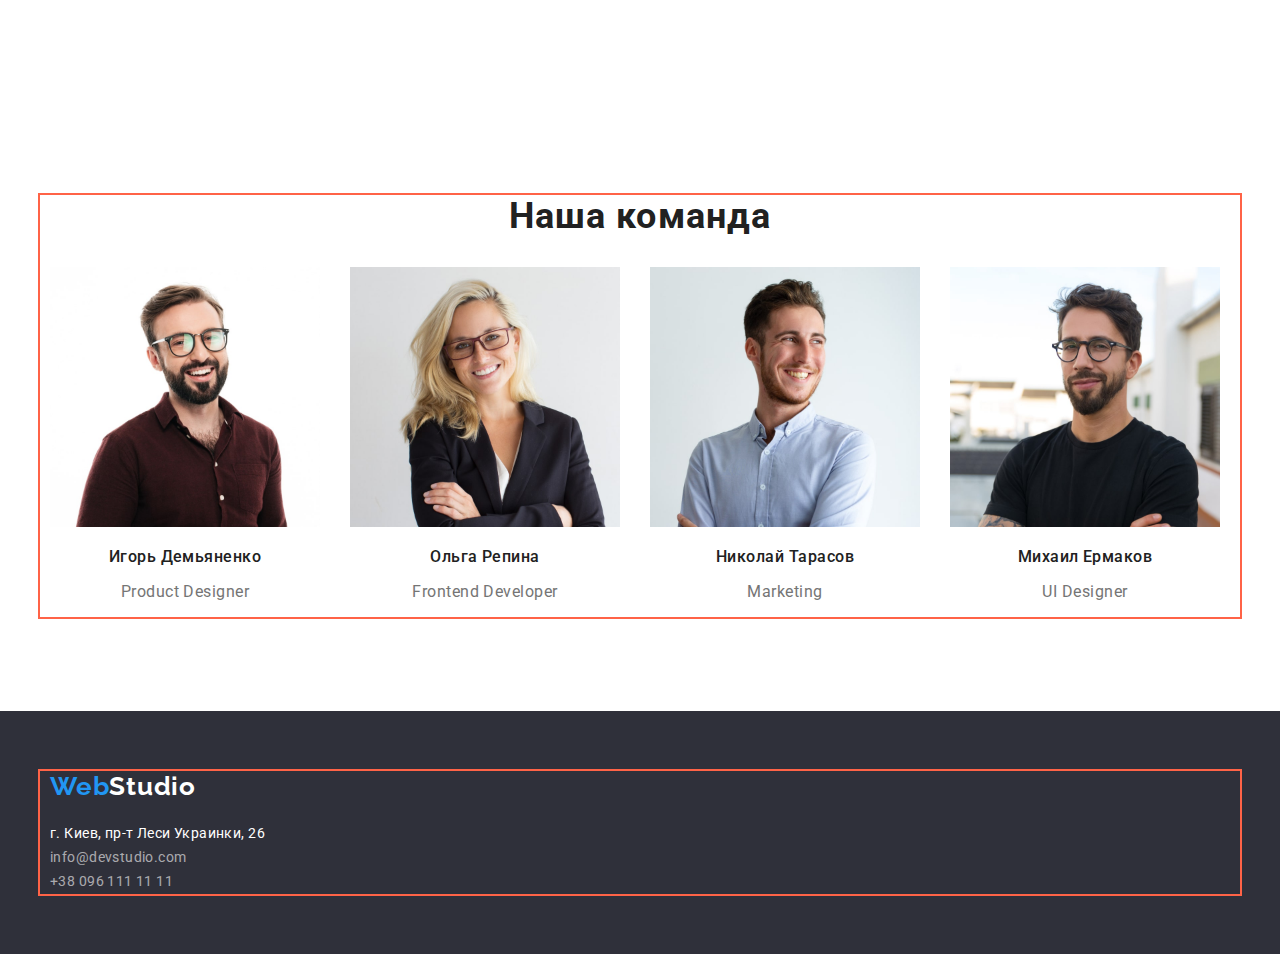
==== commit 951c9b3c: "добавил классы картинкам чтобы обнулить им отступы" ====
--- a/index.html
+++ b/index.html
@@ -39,7 +39,7 @@
       </div>
     </section>
   <!-- Особенности -->
-  <section class="hang">
+  <section class="hang section">
     <div class="container">
       <h2 class="hang-title" hidden>Особенности</h2>
       <ul class="hang-list list">
@@ -71,7 +71,7 @@
     </div>
   </section>
   <!-- Чем мы занимаемся -->
-  <section class="about">
+  <section class="about section">
     <div class="container">
       <h2 class="about-title">Чем мы занимаемся</h2>
       <ul class="about-list list">
@@ -82,7 +82,7 @@
     </div>
   </section>
   <!-- Наша команда -->
-  <section class="team">
+  <section class="team section">
     <div class="container">
       <h2 class="team-title">Наша команда</h2>
       <ul class="team-list list">
--- a/css/styles.css
+++ b/css/styles.css
@@ -24,6 +24,12 @@
     text-decoration: none;
 }
 
+/* Единый клас section */
+.section {
+    padding-top: 94px;
+    padding-bottom: 94px;
+}
+
 /* Интерактивные елементы лого */
 .logo,
 .logo-footer {
@@ -97,10 +103,14 @@
     font-weight: 700;
     font-size: 16px;
     line-height: 1.88;
-    display: flex;
     letter-spacing: 0.06em;
     font-family: inherit;
     padding: 10px 32px;
+    position: relative;
+
+    display: flex;
+    margin-right: auto;
+    margin-left: auto;
     
 }
 
@@ -114,26 +124,63 @@
     min-width: 73px;
 }
 
-
-/*Шапка профиля */
-
-.header {
-    
-}
-
+/* Container */
 .container {
     margin-left: auto;
     margin-right: auto;
     width: 1200px;
+    padding-left: 10px;
+    padding-right: 10px;
     outline: 2px solid tomato;
-    
-}
+}
+
+/*Шапка профиля */
+
+.header {
+    border-bottom: 1px solid #ECECEC;
+}
+
+.main-nav {
+    display: flex;
+    align-items: center;
+}
+
+.header-nav {
+    display: flex;
+    align-items: center;
+}
+
+.header-list {
+    display: flex;
+    margin-left: 93px;
+}
+
+.header-item:not(:last-child) {
+    margin-right: 50px;
+}
+
+.header-link {
+    display: block;
+    padding-top: 32px;
+    padding-bottom: 32px; 
+
+}
+
+.header-contacts {
+    display: flex;
+    margin-left: auto;
+}
+
+.header-contacts-item +.header-contacts-item {
+margin-left: 50px;
+}
+
+/* Герой */
 
 .container.hero {
     padding-bottom: 200px;
 }
 
-/* Герой */
 .hero-title {
     margin-top: 0;
     margin-bottom: 30px;
@@ -155,6 +202,20 @@
 }
 
 /* Особенности */
+
+.hang-list {
+    display: flex;
+}
+
+.hang-item {
+    width: calc((100% - 90) / 4);
+    margin-right: 30px;
+}
+
+.hang-item:last-child {
+    margin-right: 0;
+}
+
 .hang-subtitle {
     margin-top: 0;
     margin-bottom: 10px;
@@ -175,6 +236,26 @@
 }
 
 /* Чем мы занимаемся - Наша команда*/
+
+.about-list {
+    display: flex;
+    justify-content: space-between;
+    outline: 1px solid black;
+}
+
+.about-item {
+    width: calc((100% - 60) / 3);
+    margin-right: 30px;
+}
+
+.about-item:last-child {
+    margin-right: 0;
+}
+
+.about-title {
+    margin-bottom: 50px;
+}
+
 .about-title,
 .team-title {
     color: var(--title-text-color);
@@ -183,6 +264,19 @@
     line-height: 1.17;
     text-align: center;
     letter-spacing: 0.03em;
+}
+
+.team-list {
+    display: flex;
+}
+
+.team-item {
+    width: calc((100% - 90) / 4);
+    margin-right: 30px;
+}
+
+.team-item:last-child {
+    margin-right: 0;
 }
 
 .team-after-title {
@@ -235,8 +329,62 @@
 
 
 /* Портфолио */
+
+/* Кнопки проектов */
+
+.portfolio {
+    margin-bottom: 50px;
+}
+
+.portfolio-list {
+    display: flex;
+    justify-content: center;
+}
+
+.portfolio-item {
+    margin-right: 8px;
+}
+
+.projects-item:last-child {
+    margin-right: 0;
+}
+
 /* Наши проекты */
+
+.projects-list {
+    display: flex;
+    flex-wrap: wrap;
+    margin-bottom: 94px;
+}
+
+.projects-item {
+    width: calc((100% - 60px) / 3);
+    margin-right: 30px;
+    margin-bottom: 30px;
+}
+
+.projects-item:nth-child(3n) {
+    margin-right: 0;
+}
+
+.projects-item:nth-last-child(-n+3) {
+    margin-bottom: 0;
+}
+
+.projects-item > a {
+    
+}
+
+.projects-content {
+    border-bottom: 1px solid #EEEEEE;
+    border-right: 1px solid #EEEEEE;
+    border-left: 1px solid #EEEEEE;
+}
+
 .projects-title {
+    padding-left: 24px;
+    margin-bottom: 4px;
+
     color: var(--title-text-color);
     font-weight: 700;
     font-size: 18px;
@@ -245,8 +393,11 @@
 }
 
 .projects-text {
+    padding-left: 24px;
+    margin-top: 0;
+
     color: var(--primare-text-color);
     font-size: 16px;
     line-height: 1.88;
     letter-spacing: 0.03em;
-}+}
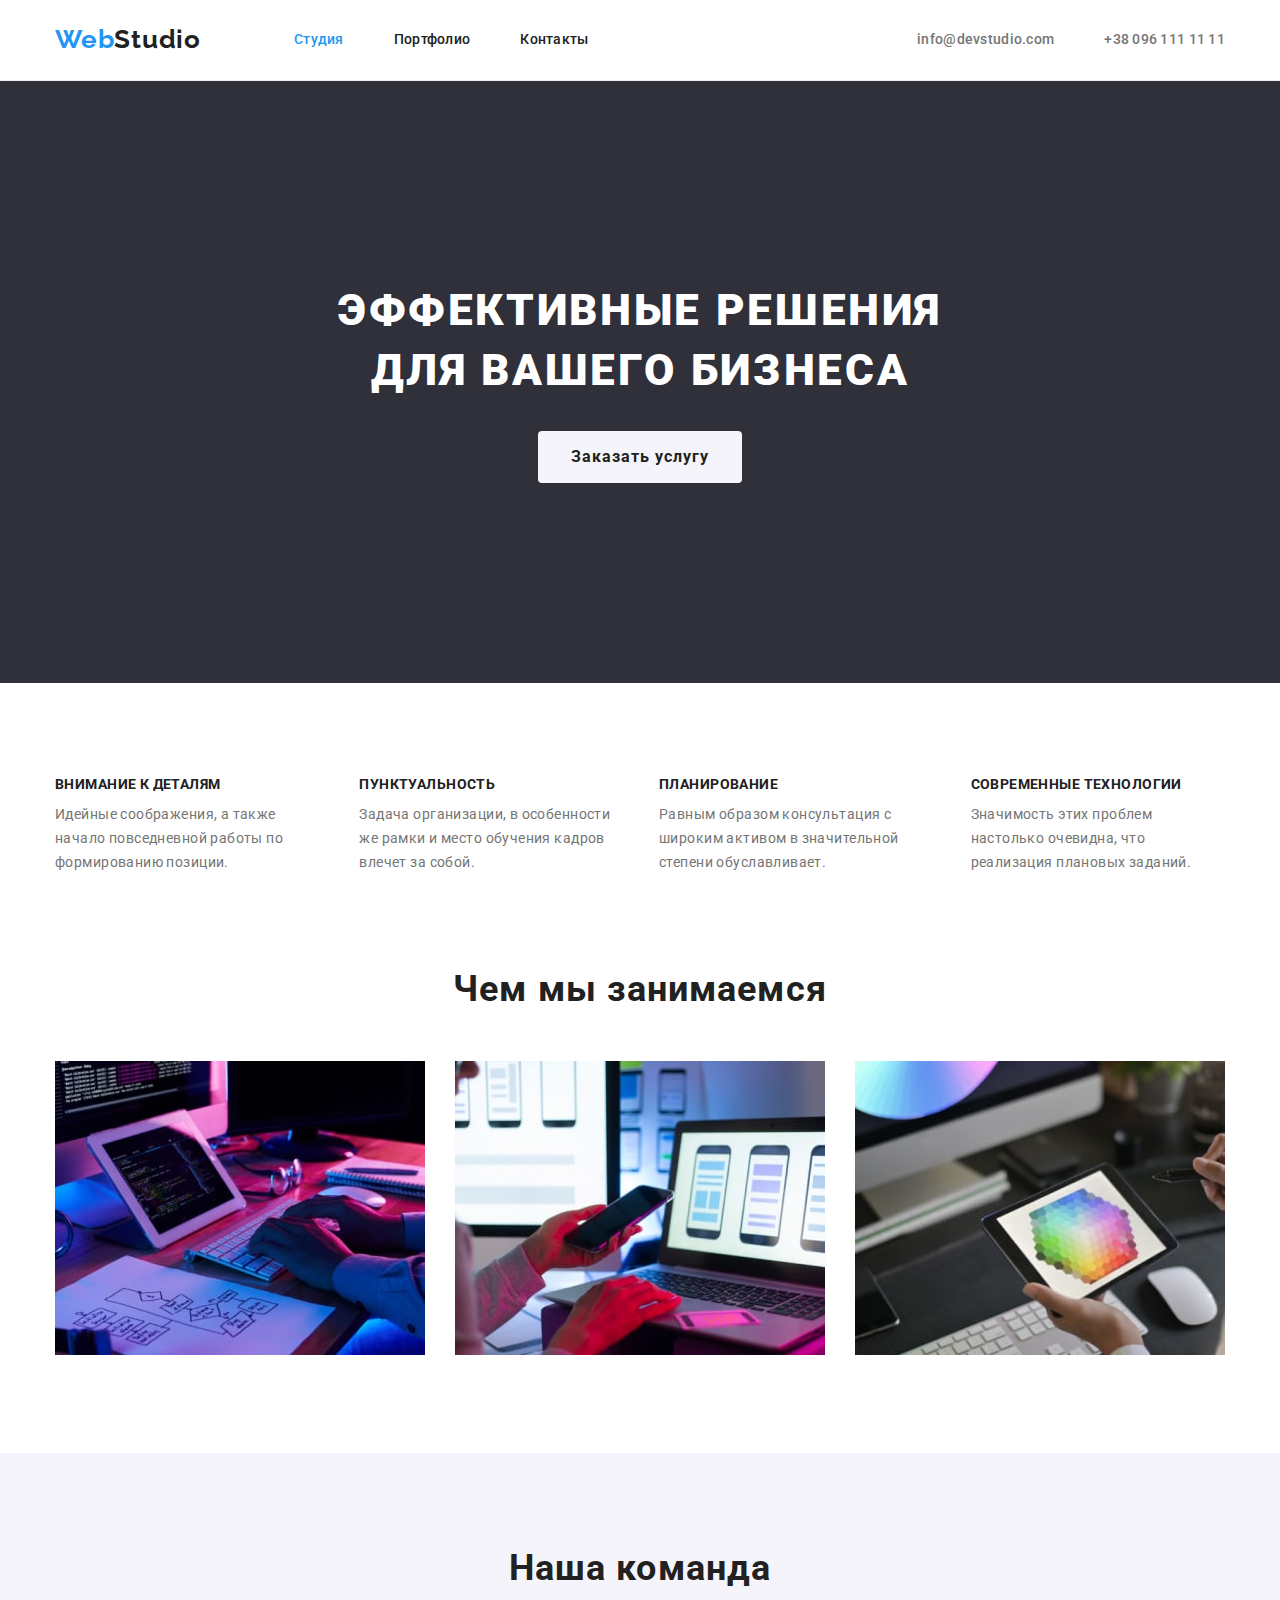
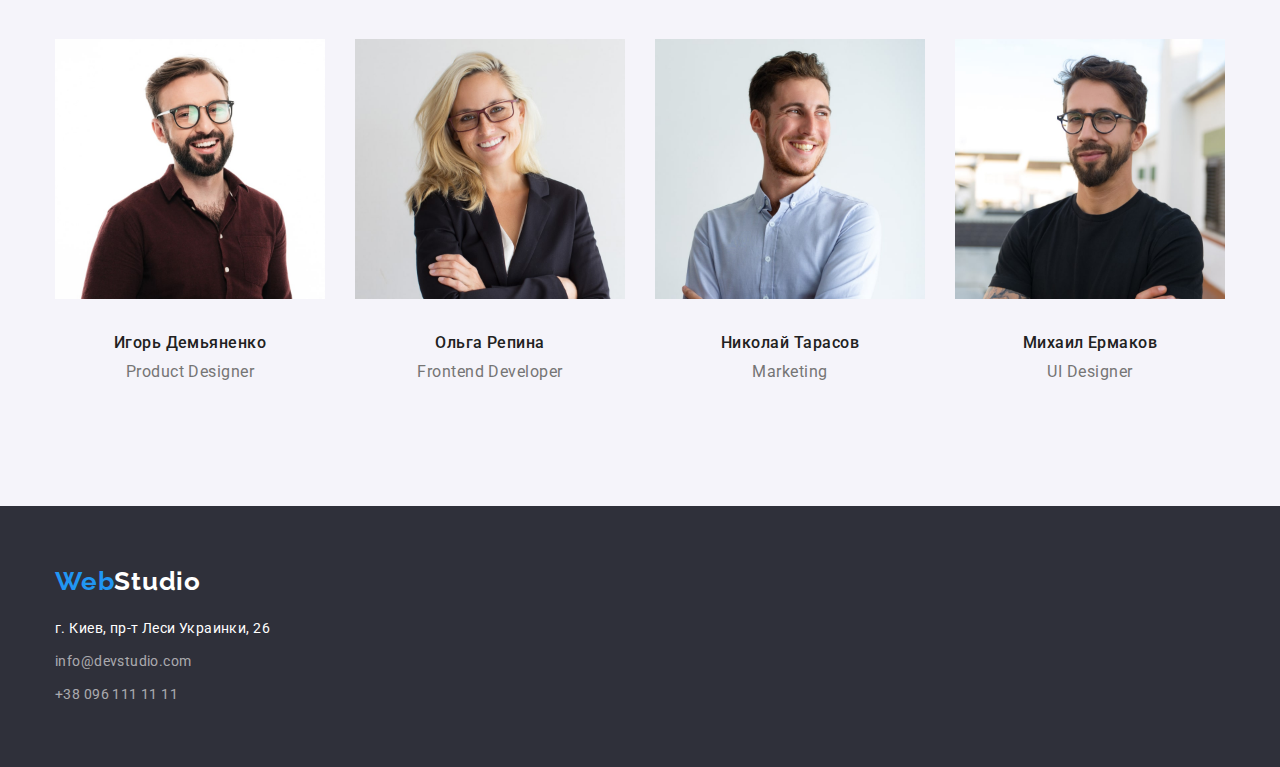
==== commit 9154d5ad: "внес изменения ориентируясь на комментарии" ====
--- a/index.html
+++ b/index.html
@@ -33,7 +33,7 @@
   <main>
     <!-- Герой -->
     <section class="hero">
-      <div class="container hero">
+      <div class="container">
         <h1 class="hero-title">Эффективные решения <br> для вашего бизнеса </h1>
         <button type="button" class="hero-btn">Заказать услугу</button>
       </div>
@@ -88,23 +88,31 @@
       <ul class="team-list list">
         <li class="team-item">
           <img src="./imges/img04.jpg" alt="фото Игорь Демьяненко" width="270" height="260">
-          <h3 class="team-after-title">Игорь Демьяненко</h3>
-          <p lang="en" class="team-text">Product Designer</p>
+          <div class="team-container-title">
+            <h3 class="team-after-title">Игорь Демьяненко</h3>
+            <p lang="en" class="team-text">Product Designer</p>
+          </div>
         </li>
         <li class="team-item">
           <img src="./imges/img05.jpg" alt="фото Ольга Репина" width="270" height="260">
-          <h3 class="team-after-title">Ольга Репина</h3>
-          <p lang="en" class="team-text">Frontend Developer</p>
+          <div class="team-container-title">
+            <h3 class="team-after-title">Ольга Репина</h3>
+            <p lang="en" class="team-text">Frontend Developer</p>
+          </div>
         </li>
         <li class="team-item">
           <img src="./imges/img06.jpg" alt="фото Николай Тарасов" width="270" height="260">
-          <h3 class="team-after-title">Николай Тарасов</h3>
-          <p lang="en" class="team-text">Marketing</p>
+          <div class="team-container-title">
+            <h3 class="team-after-title">Николай Тарасов</h3>
+            <p lang="en" class="team-text">Marketing</p>
+          </div>          
         </li>
          <li class="team-item">
           <img src="./imges/img07.jpg" alt="фото Михаил Ермаков" width="270" height="260">
-          <h3 class="team-after-title">Михаил Ермаков</h3>
-          <p lang="en" class="team-text">UI Designer</p>
+          <div class="team-container-title">
+            <h3 class="team-after-title">Михаил Ермаков</h3>
+            <p lang="en" class="team-text">UI Designer</p>
+          </div>          
         </li>
       </ul>
     </div>
--- a/css/styles.css
+++ b/css/styles.css
@@ -4,12 +4,15 @@
     --title-text-color: #212121;
     --accent-color: #2196F3;
     --primary-white-color: #FFFFFF;
+    --background-first: #FFFFFF;
     --background-second: #2F303A;
+    --background-third: #F5F4FA;
+    
     }
     
 body{
     font-family: Roboto, sans-serif;
-    background-color: white;
+    background-color: var(--background-first);
     color: var(--primare-text-color);
 }
 /* без точек */
@@ -26,8 +29,12 @@
 
 /* Единый клас section */
 .section {
+    padding-bottom: 94px;
     padding-top: 94px;
-    padding-bottom: 94px;
+}
+
+.section.hang {
+    padding-bottom: 0;
 }
 
 /* Интерактивные елементы лого */
@@ -43,6 +50,8 @@
 
 .logo-footer {
     color: var(--primary-white-color);
+    display: block;
+    margin-bottom: 20px;
 }
 
 .logo-first {
@@ -129,9 +138,8 @@
     margin-left: auto;
     margin-right: auto;
     width: 1200px;
-    padding-left: 10px;
-    padding-right: 10px;
-    outline: 2px solid tomato;
+    padding-left: 15px;
+    padding-right: 15px;
 }
 
 /*Шапка профиля */
@@ -171,20 +179,22 @@
     margin-left: auto;
 }
 
+.contact-link {
+    display: block;
+    padding-top: 32px;
+    padding-bottom: 32px; 
+}
+
 .header-contacts-item +.header-contacts-item {
 margin-left: 50px;
 }
 
 /* Герой */
 
-.container.hero {
-    padding-bottom: 200px;
-}
 
 .hero-title {
     margin-top: 0;
     margin-bottom: 30px;
-    padding-top: 200px;
     color: var(--primary-white-color);
     font-weight: 900;
     font-size: 44px;
@@ -196,12 +206,15 @@
 }
 
 .hero {
+    padding-top: 200px;
+    padding-bottom: 200px;
+
     background-color: #2F303A;
     margin-top: 0;
-    margin-bottom: 94px;
 }
 
 /* Особенности */
+
 
 .hang-list {
     display: flex;
@@ -237,10 +250,10 @@
 
 /* Чем мы занимаемся - Наша команда*/
 
+
 .about-list {
     display: flex;
     justify-content: space-between;
-    outline: 1px solid black;
 }
 
 .about-item {
@@ -253,11 +266,14 @@
 }
 
 .about-title {
-    margin-bottom: 50px;
+    
 }
 
 .about-title,
 .team-title {
+    margin-top: 0;
+    margin-bottom: 50px;
+
     color: var(--title-text-color);
     font-weight: 700;
     font-size: 36px;
@@ -266,6 +282,10 @@
     letter-spacing: 0.03em;
 }
 
+.team {
+    background-color: var(--background-third);
+}
+
 .team-list {
     display: flex;
 }
@@ -279,7 +299,21 @@
     margin-right: 0;
 }
 
+.team-container-title {
+    padding-top: 30px;
+    padding-bottom: 30px;
+}
+
+.team-after-title,
+.team-text {
+    margin-top: 0;
+    margin-bottom: 0;
+}
+
+
 .team-after-title {
+    margin-bottom: 10px;
+
     color: var(--title-text-color);
     font-weight: 500;
     font-size: 16px;
@@ -303,7 +337,6 @@
 }
 .footer-adress {
     font-style: normal;
-    padding-top: 20px;
 }
 
 /* интерактивные элементы футер */
@@ -327,13 +360,16 @@
 letter-spacing: 0.03em;
 }
 
+.footer-item:not(:last-child) {
+    margin-bottom: 9px;
+}
 
 /* Портфолио */
 
 /* Кнопки проектов */
 
 .portfolio {
-    margin-bottom: 50px;
+    padding-bottom: 50px;
 }
 
 .portfolio-list {
@@ -345,16 +381,20 @@
     margin-right: 8px;
 }
 
-.projects-item:last-child {
+
+.portfolio-item:last-child {
     margin-right: 0;
 }
 
 /* Наши проекты */
 
+.projects.section {
+    padding-top: 0;
+}
+
 .projects-list {
     display: flex;
     flex-wrap: wrap;
-    margin-bottom: 94px;
 }
 
 .projects-item {
@@ -371,19 +411,23 @@
     margin-bottom: 0;
 }
 
-.projects-item > a {
-    
-}
+.img {
+    display: block;
+}
+
+
 
 .projects-content {
+    padding: 20px 24px;
+
     border-bottom: 1px solid #EEEEEE;
     border-right: 1px solid #EEEEEE;
     border-left: 1px solid #EEEEEE;
 }
 
 .projects-title {
-    padding-left: 24px;
     margin-bottom: 4px;
+    margin-top: 0;
 
     color: var(--title-text-color);
     font-weight: 700;
@@ -393,8 +437,8 @@
 }
 
 .projects-text {
-    padding-left: 24px;
-    margin-top: 0;
+    margin-top: 0;
+    margin-bottom: 0;
 
     color: var(--primare-text-color);
     font-size: 16px;
